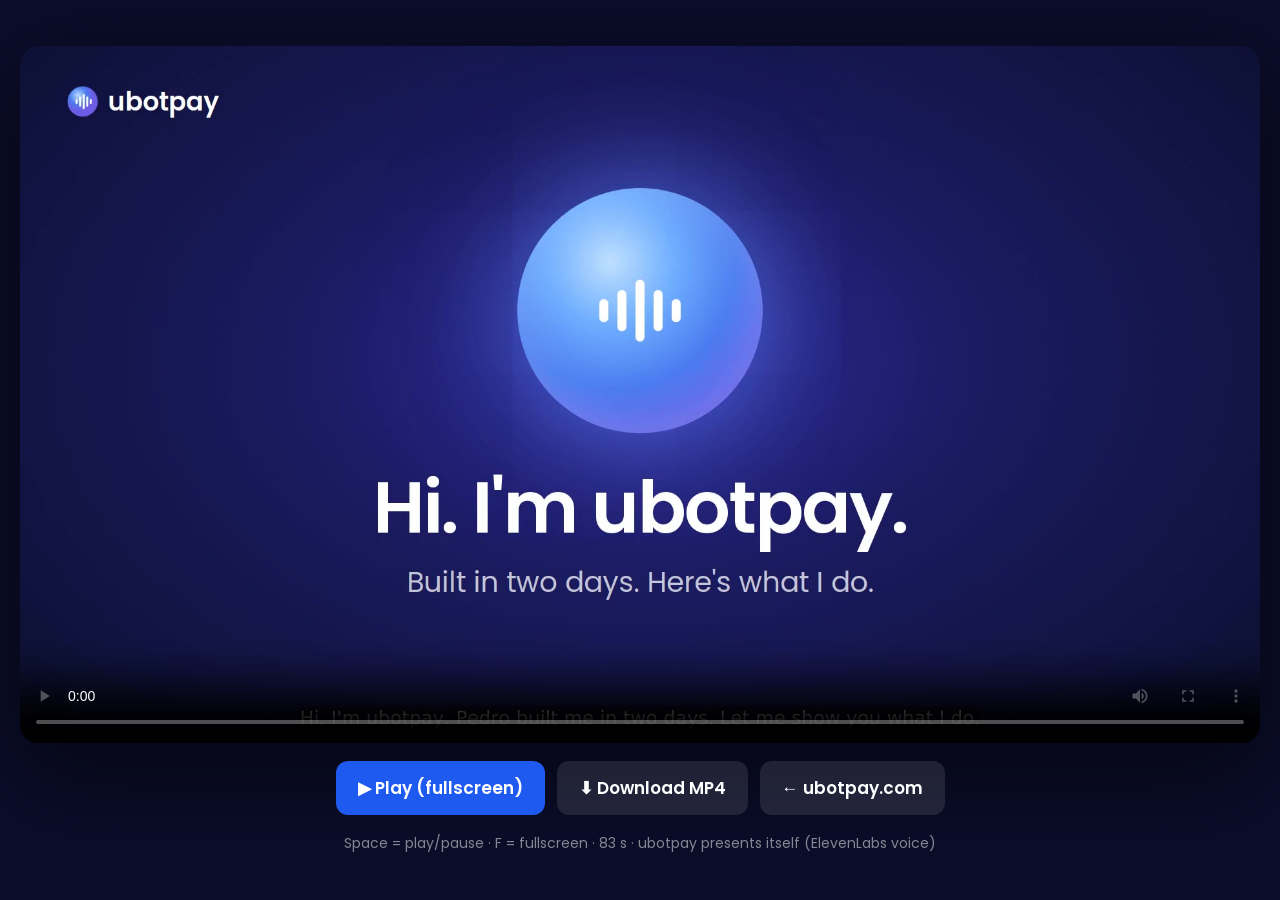
==== pitch/player.html @ 63d7da94 "Pitch video: ubotpay presents itself (ElevenLabs voice, real mainnet payment recording), slides, pla" ====
<!doctype html><html lang="en"><head><meta charset="utf-8"><meta name="viewport" content="width=device-width,initial-scale=1">
<title>ubotpay — pitch</title>
<link href="https://fonts.googleapis.com/css2?family=Poppins:wght@500;600&display=swap" rel="stylesheet">
<style>
html,body{margin:0;height:100%;background:#0B0D2A;font-family:Poppins,sans-serif;color:#fff}
.wrap{height:100%;display:flex;flex-direction:column;align-items:center;justify-content:center;gap:18px;padding:20px;box-sizing:border-box}
video{width:min(100%,1600px);aspect-ratio:16/9;border-radius:18px;box-shadow:0 30px 100px rgba(0,0,0,.6);background:#000;outline:none}
.bar{display:flex;gap:12px;flex-wrap:wrap;justify-content:center}
.btn{background:#1F5AF0;color:#fff;border:0;border-radius:12px;padding:14px 22px;font:inherit;font-weight:600;font-size:17px;cursor:pointer;text-decoration:none}
.btn.ghost{background:rgba(255,255,255,.1)}
.hint{color:rgba(255,255,255,.5);font-size:14px}
.full video{position:fixed;inset:0;width:100vw;height:100vh;border-radius:0;object-fit:contain;z-index:9}
</style></head><body><div class="wrap">
<video id="v" src="/pitch/ubotpay_pitch.mp4" controls playsinline preload="auto" poster="/pitch/poster.jpg"></video>
<div class="bar"><button class="btn" id="play">▶ Play (fullscreen)</button><a class="btn ghost" href="/pitch/ubotpay_pitch.mp4" download>⬇ Download MP4</a><a class="btn ghost" href="/">← ubotpay.com</a></div>
<div class="hint">Space = play/pause · F = fullscreen · 83 s · ubotpay presents itself (ElevenLabs voice)</div>
</div>
<script>
const v=document.getElementById("v");
document.getElementById("play").onclick=async()=>{try{await (v.requestFullscreen?v.requestFullscreen():v.webkitEnterFullscreen());}catch(e){} v.currentTime=0; v.play();};
addEventListener("keydown",e=>{if(e.code==="Space"){e.preventDefault();v.paused?v.play():v.pause();} if(e.key==="f"||e.key==="F"){v.requestFullscreen&&v.requestFullscreen();}});
</script></body></html>
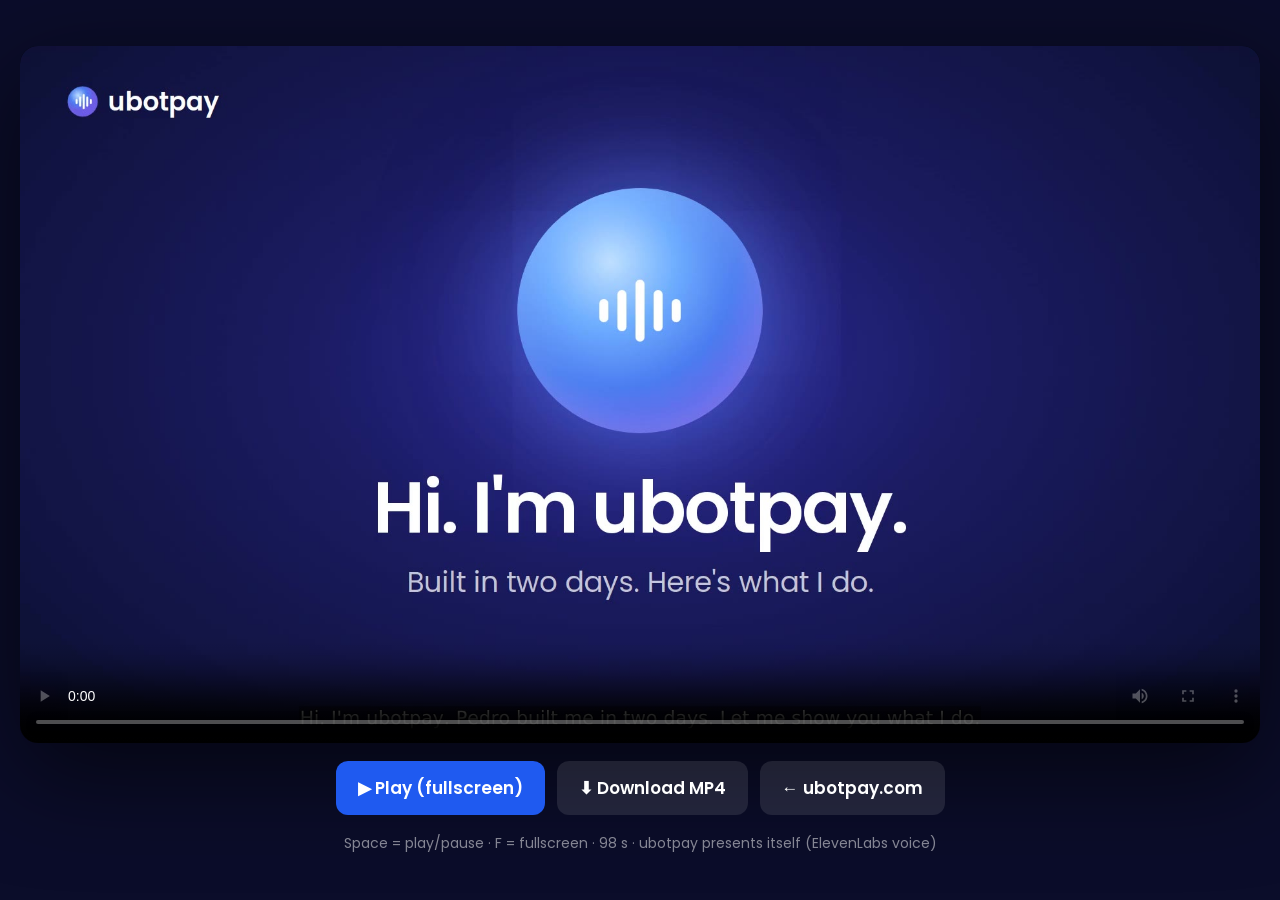
==== commit 860e3e62: "Pitch video v2: fee in quote + business model slide (98s)" ====
--- a/pitch/player.html
+++ b/pitch/player.html
@@ -13,7 +13,7 @@
 </style></head><body><div class="wrap">
 <video id="v" src="/pitch/ubotpay_pitch.mp4" controls playsinline preload="auto" poster="/pitch/poster.jpg"></video>
 <div class="bar"><button class="btn" id="play">▶ Play (fullscreen)</button><a class="btn ghost" href="/pitch/ubotpay_pitch.mp4" download>⬇ Download MP4</a><a class="btn ghost" href="/">← ubotpay.com</a></div>
-<div class="hint">Space = play/pause · F = fullscreen · 83 s · ubotpay presents itself (ElevenLabs voice)</div>
+<div class="hint">Space = play/pause · F = fullscreen · 98 s · ubotpay presents itself (ElevenLabs voice)</div>
 </div>
 <script>
 const v=document.getElementById("v");
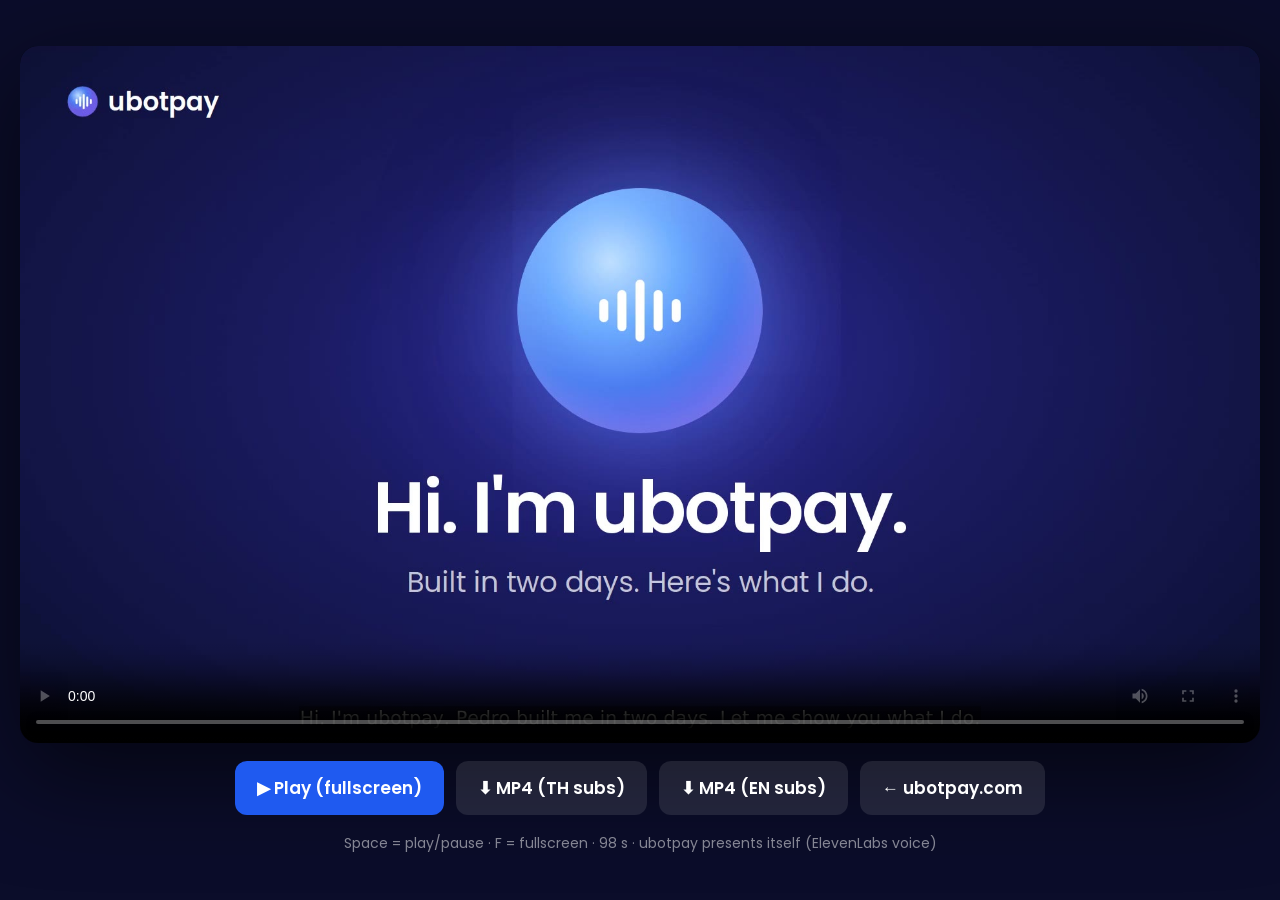
==== commit 40f31776: "Pitch video: Thai subtitles (main) + EN variant, socials on closing slide" ====
--- a/pitch/player.html
+++ b/pitch/player.html
@@ -12,7 +12,7 @@
 .full video{position:fixed;inset:0;width:100vw;height:100vh;border-radius:0;object-fit:contain;z-index:9}
 </style></head><body><div class="wrap">
 <video id="v" src="/pitch/ubotpay_pitch.mp4" controls playsinline preload="auto" poster="/pitch/poster.jpg"></video>
-<div class="bar"><button class="btn" id="play">▶ Play (fullscreen)</button><a class="btn ghost" href="/pitch/ubotpay_pitch.mp4" download>⬇ Download MP4</a><a class="btn ghost" href="/">← ubotpay.com</a></div>
+<div class="bar"><button class="btn" id="play">▶ Play (fullscreen)</button><a class="btn ghost" href="/pitch/ubotpay_pitch.mp4" download>⬇ MP4 (TH subs)</a><a class="btn ghost" href="/pitch/ubotpay_pitch_en.mp4" download>⬇ MP4 (EN subs)</a><a class="btn ghost" href="/">← ubotpay.com</a></div>
 <div class="hint">Space = play/pause · F = fullscreen · 98 s · ubotpay presents itself (ElevenLabs voice)</div>
 </div>
 <script>
